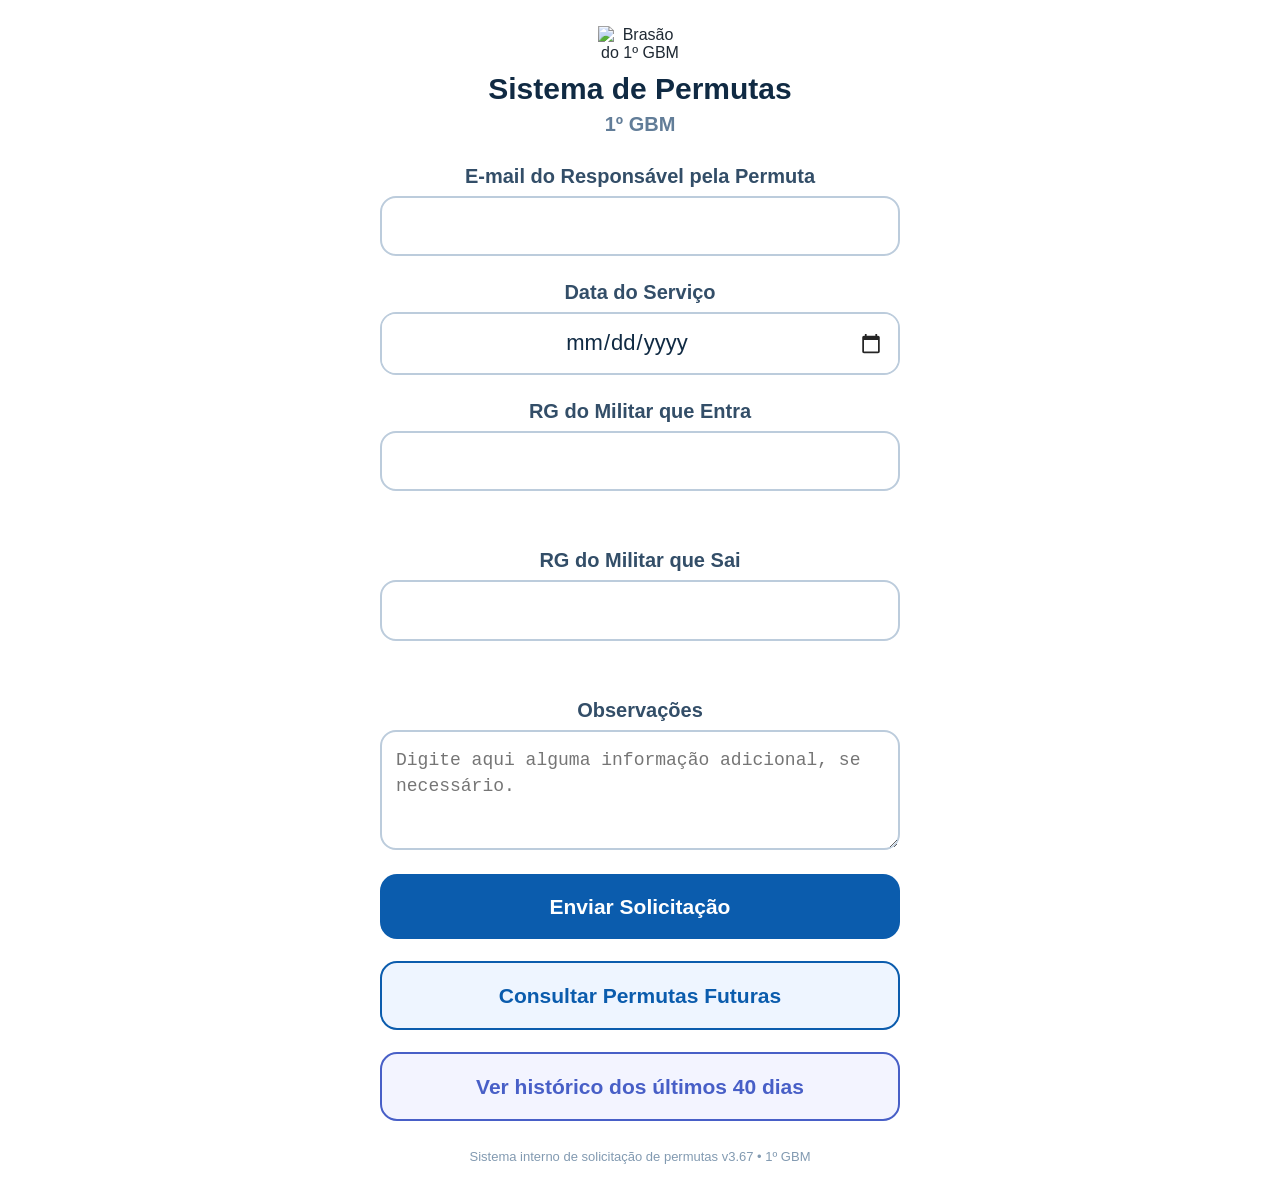
==== index.html @ e0be66de "Adiciona histórico de permutas dos últimos 40 dias" ====
<!DOCTYPE html>
<html lang="pt-BR">
<head>
  <meta charset="UTF-8">
  <meta name="viewport" content="width=device-width, initial-scale=1.0">
  <title>Sistema de Permutas - 1º GBM</title>

  <link rel="stylesheet" href="style.css">
</head>

<body>
  <div class="container">
    <div class="card">
      <div class="topo-brasao">
        <img src="brasao.png" alt="Brasão do 1º GBM">
      </div>
      
      <div class="titulo">Sistema de Permutas</div>
      <div class="subtitulo">1º GBM</div>

      <form id="formPermuta">
        <div class="campo">
          <label for="email">E-mail do Responsável pela Permuta</label>
          <input type="email" id="email" required autocomplete="email">
        </div>

        <div class="campo">
          <label for="dataServico">Data do Serviço</label>
          <div class="campo-data-wrapper">
            <input type="date" id="dataServico" required>
          </div>
          <div id="avisoPrazoPermuta" class="aviso-prazo"></div>
        </div>

        <div class="campo">
          <label for="rgEntra">RG do Militar que Entra</label>
          <input type="text" id="rgEntra" inputmode="numeric" maxlength="7" required>
          <div id="idEntra" class="identificacao"></div>
        </div>

        <div class="campo">
          <label for="rgSai">RG do Militar que Sai</label>
          <input type="text" id="rgSai" inputmode="numeric" maxlength="7" required>
          <div id="idSai" class="identificacao"></div>
        </div>

        <div class="campo">
          <label for="observacoes">Observações</label>
          <textarea id="observacoes" placeholder="Digite aqui alguma informação adicional, se necessário."></textarea>
        </div>

        <button type="submit" id="btnEnviar">Enviar Solicitação</button>

        <div id="mensagem" class="mensagem"></div>
      </form>

      <div class="consulta-box">
        <button type="button" id="btnAbrirConsulta" class="botao-secundario">
          Consultar Permutas Futuras
        </button>

        <div id="areaConsulta" class="area-consulta">
          <div class="campo">
            <label for="rgConsulta">RG para Consulta</label>
            <input type="text" id="rgConsulta" inputmode="numeric" maxlength="7">
          </div>

          <button type="button" id="btnConsultar">Consultar</button>

          <div id="resultadoConsulta" class="resultado-consulta"></div>
        </div>
      </div>

      <div class="consulta-box historico-box">
        <button type="button" id="btnAbrirHistorico" class="botao-secundario botao-historico">
          Ver histórico dos últimos 40 dias
        </button>

        <div id="areaHistorico" class="area-consulta">
          <div class="campo">
            <label for="rgHistorico">RG para Consulta</label>
            <input type="text" id="rgHistorico" inputmode="numeric" maxlength="7">
          </div>

          <button type="button" id="btnConsultarHistorico">Consultar Histórico</button>

          <div id="resultadoHistorico" class="resultado-consulta"></div>
        </div>
      </div>

      <div class="rodape">Sistema interno de solicitação de permutas v3.67 • 1º GBM</div>
    </div>
  </div>

  <script src="script.js"></script>
</body>
</html>
---- style.css ----
* {
  box-sizing: border-box;
}

html, body {
  width: 100%;
  min-height: 100%;
  margin: 0;
  padding: 0;
  font-family: Arial, sans-serif;
  background: #ffffff;
  color: #1f2933;
  -webkit-text-size-adjust: none;
  text-size-adjust: none;
}

body {
  overflow-x: hidden;
}

.container {
  width: 100%;
  min-height: 100vh;
  margin: 0;
  padding: 0;
  background: #ffffff;
}

.card {
  width: 100%;
  min-height: 100vh;
  margin: 0;
  padding: 26px 18px 24px;
  background: #ffffff;
}

.topo-brasao {
  text-align: center;
  margin-bottom: 10px;
}

.topo-brasao img {
  width: 84px;
  height: auto;
  display: inline-block;
}

.titulo {
  text-align: center;
  font-size: 30px;
  line-height: 1.1;
  font-weight: 900;
  color: #102a43;
  margin: 0 0 8px;
}

.subtitulo {
  text-align: center;
  font-size: 20px;
  font-weight: 600;
  color: #627d98;
  margin: 0 0 28px;
}

.campo {
  width: 100%;
  margin-bottom: 24px;
  text-align: center;
}

label {
  display: block;
  margin-bottom: 8px;
  font-size: 20px;
  line-height: 1.2;
  font-weight: 800;
  color: #334e68;
}

input,
textarea {
  display: block;
  width: 100%;
  border: 2px solid #bcccdc;
  border-radius: 16px;
  padding: 15px 14px;
  font-size: 22px;
  line-height: 1.2;
  text-align: center;
  background: #ffffff;
  color: #102a43;
  outline: none;
}

input:focus,
textarea:focus {
  border-color: #0b5cad;
  box-shadow: 0 0 0 5px rgba(11, 92, 173, 0.18);
}

.campo-data-wrapper {
  width: 100%;
  border: 2px solid #bcccdc;
  border-radius: 16px;
  background: #ffffff;
  overflow: hidden;
}

.campo-data-wrapper:focus-within {
  border-color: #0b5cad;
  box-shadow: 0 0 0 5px rgba(11, 92, 173, 0.18);
}

.campo-data-wrapper input[type="date"] {
  width: 100%;
  min-height: 58px;
  border: none;
  border-radius: 0;
  padding: 15px 14px;
  background: #ffffff;
  color: #102a43;
  font-family: Arial, sans-serif;
  font-size: 22px;
  line-height: 1.2;
  text-align: center;
  outline: none;
  appearance: none;
  -webkit-appearance: none;
}

.campo-data-wrapper input[type="date"]:focus {
  box-shadow: none;
}

.campo-data-wrapper input[type="date"]::-webkit-date-and-time-value {
  text-align: center;
  min-height: 1.2em;
}

.campo-data-wrapper input[type="date"]::-webkit-calendar-picker-indicator {
  opacity: 0.85;
}

.aviso-prazo {
  display: none;
  margin-top: 8px;
  padding: 10px 12px;
  border-radius: 12px;
  background: #fdecea;
  color: #842029;
  font-size: 15px;
  line-height: 1.35;
  font-weight: 800;
  text-align: center;
}

.aviso-prazo.ativo {
  display: block;
}

textarea {
  min-height: 120px;
  resize: vertical;
  text-align: left;
  font-size: 18px;
  line-height: 1.45;
}

.identificacao {
  margin-top: 7px;
  min-height: 26px;
  font-size: 21px;
  line-height: 1.2;
  font-weight: 900;
  color: #0b5cad;
  text-align: center;
}

.erro-identificacao {
  color: #c0392b;
  font-weight: 900;
}

button {
  display: block;
  width: 100%;
  border: none;
  border-radius: 17px;
  padding: 20px 14px;
  font-size: 21px;
  line-height: 1.2;
  font-weight: 900;
  color: #ffffff;
  background: #0b5cad;
  cursor: pointer;
  margin-top: 12px;
}

button:hover {
  background: #084985;
}

button:disabled {
  background: #9fb3c8;
  cursor: not-allowed;
}

.botao-secundario {
  background: #eef5ff;
  color: #0b5cad;
  border: 2px solid #0b5cad;
  margin-top: 16px;
}

.botao-secundario:hover {
  background: #dbeafe;
}

.botao-historico {
  color: #485fc7;
  border-color: #485fc7;
  background: #f3f4ff;
}

.botao-historico:hover {
  background: #e7e9ff;
}

.historico-box {
  margin-top: 12px;
}

.mensagem {
  margin-top: 26px;
  padding: 16px;
  border-radius: 16px;
  text-align: center;
  display: none;
  font-size: 18px;
  font-weight: 900;
  line-height: 1.45;
}

.mensagem.sucesso {
  display: block;
  background: #e3f9e5;
  color: #0f5132;
}

.mensagem.erro {
  display: block;
  background: #fdecea;
  color: #842029;
}

.consulta-box {
  margin-top: 22px;
}

.area-consulta {
  display: none;
  margin-top: 22px;
  padding-top: 22px;
  border-top: 2px solid #e4e7eb;
}

.area-consulta.ativa {
  display: block;
}

.resultado-consulta {
  margin-top: 20px;
  text-align: left;
}

.card-permuta {
  border: 1.5px solid #d9e2ec;
  border-radius: 14px;
  padding: 10px 12px;
  margin-bottom: 10px;
  background: #f8fbff;
  color: #102a43;
  font-size: 15px;
  line-height: 1.3;
}

.card-permuta .data {
  font-size: 17px;
  font-weight: 900;
  color: #0b5cad;
  margin-bottom: 6px;
  text-align: center;
}

.card-permuta .linha-permuta {
  margin-bottom: 4px;
}

.card-permuta .rotulo {
  font-weight: 900;
  color: #334e68;
}

.card-permuta .status {
  margin-top: 6px;
  padding-top: 6px;
  border-top: 1px solid #e4e7eb;
  font-weight: 900;
  text-align: center;
}

.status-feito {
  color: #1f8f3a;
}

.status-cancelada {
  color: #b3261e;
}

.status-pendente {
  color: #b7791f;
}

.mensagem-consulta {
  padding: 14px;
  border-radius: 14px;
  background: #eef5ff;
  color: #102a43;
  font-weight: 800;
  text-align: center;
  line-height: 1.4;
}

.campo,
button,
.mensagem,
.consulta-box {
  width: 100%;
  max-width: 520px;
  margin-left: auto;
  margin-right: auto;
}

input,
textarea,
.campo-data-wrapper {
  width: 100%;
  max-width: 520px;
  margin-left: auto;
  margin-right: auto;
}

.campo-data-wrapper input[type="date"] {
  max-width: none;
}

button {
  max-width: 520px;
}

.area-consulta {
  width: 100%;
  max-width: 520px;
  margin-left: auto;
  margin-right: auto;
}

.resultado-consulta {
  width: 100%;
  max-width: 520px;
  margin-left: auto;
  margin-right: auto;
}

.rodape {
  text-align: center;
  margin-top: 28px;
  font-size: 13px;
  color: #829ab1;
}

.container,
.card,
.campo,
.consulta-box,
.area-consulta,
.resultado-consulta {
  max-width: 100%;
}

.botao-cancelar {
  background: #fff4f4;
  color: #b3261e;
  border: 2px solid #b3261e;
  margin-top: 12px;
  padding: 13px 12px;
  font-size: 16px;
  border-radius: 13px;
}

.botao-cancelar:hover {
  background: #fdecea;
}

.area-cancelamento {
  display: none;
  margin-top: 12px;
  padding-top: 12px;
  border-top: 1px solid #e4e7eb;
}

.area-cancelamento.ativa {
  display: block;
}

.area-cancelamento input {
  margin-top: 8px;
  margin-bottom: 8px;
  font-size: 17px;
  padding: 12px;
  border-radius: 12px;
}

.botao-enviar-codigo,
.botao-confirmar-cancelamento {
  margin-top: 8px;
  padding: 13px 12px;
  font-size: 16px;
  border-radius: 13px;
}

.botao-confirmar-cancelamento {
  background: #b3261e;
}

.botao-confirmar-cancelamento:hover {
  background: #8f1f18;
}

.mensagem-cancelamento {
  margin-top: 10px;
  padding: 10px;
  border-radius: 12px;
  font-size: 14px;
  line-height: 1.35;
  font-weight: 800;
  text-align: center;
  display: none;
}

.mensagem-cancelamento.sucesso {
  display: block;
  background: #e3f9e5;
  color: #0f5132;
}

.mensagem-cancelamento.erro {
  display: block;
  background: #fdecea;
  color: #842029;
}

.aviso-cancelamento-indisponivel {
  margin-top: 10px;
  padding: 10px 12px;
  border-radius: 12px;
  background: #f6f7f9;
  color: #627d98;
  font-size: 13px;
  line-height: 1.35;
  font-weight: 800;
  text-align: center;
}

.card-historico {
  background: #fbfbff;
  border-color: #dcdff5;
}

.motivo-cancelamento-historico {
  margin-top: 8px;
  padding: 9px 10px;
  border-radius: 10px;
  background: #fdecea;
  color: #842029;
  font-size: 13px;
  line-height: 1.4;
}
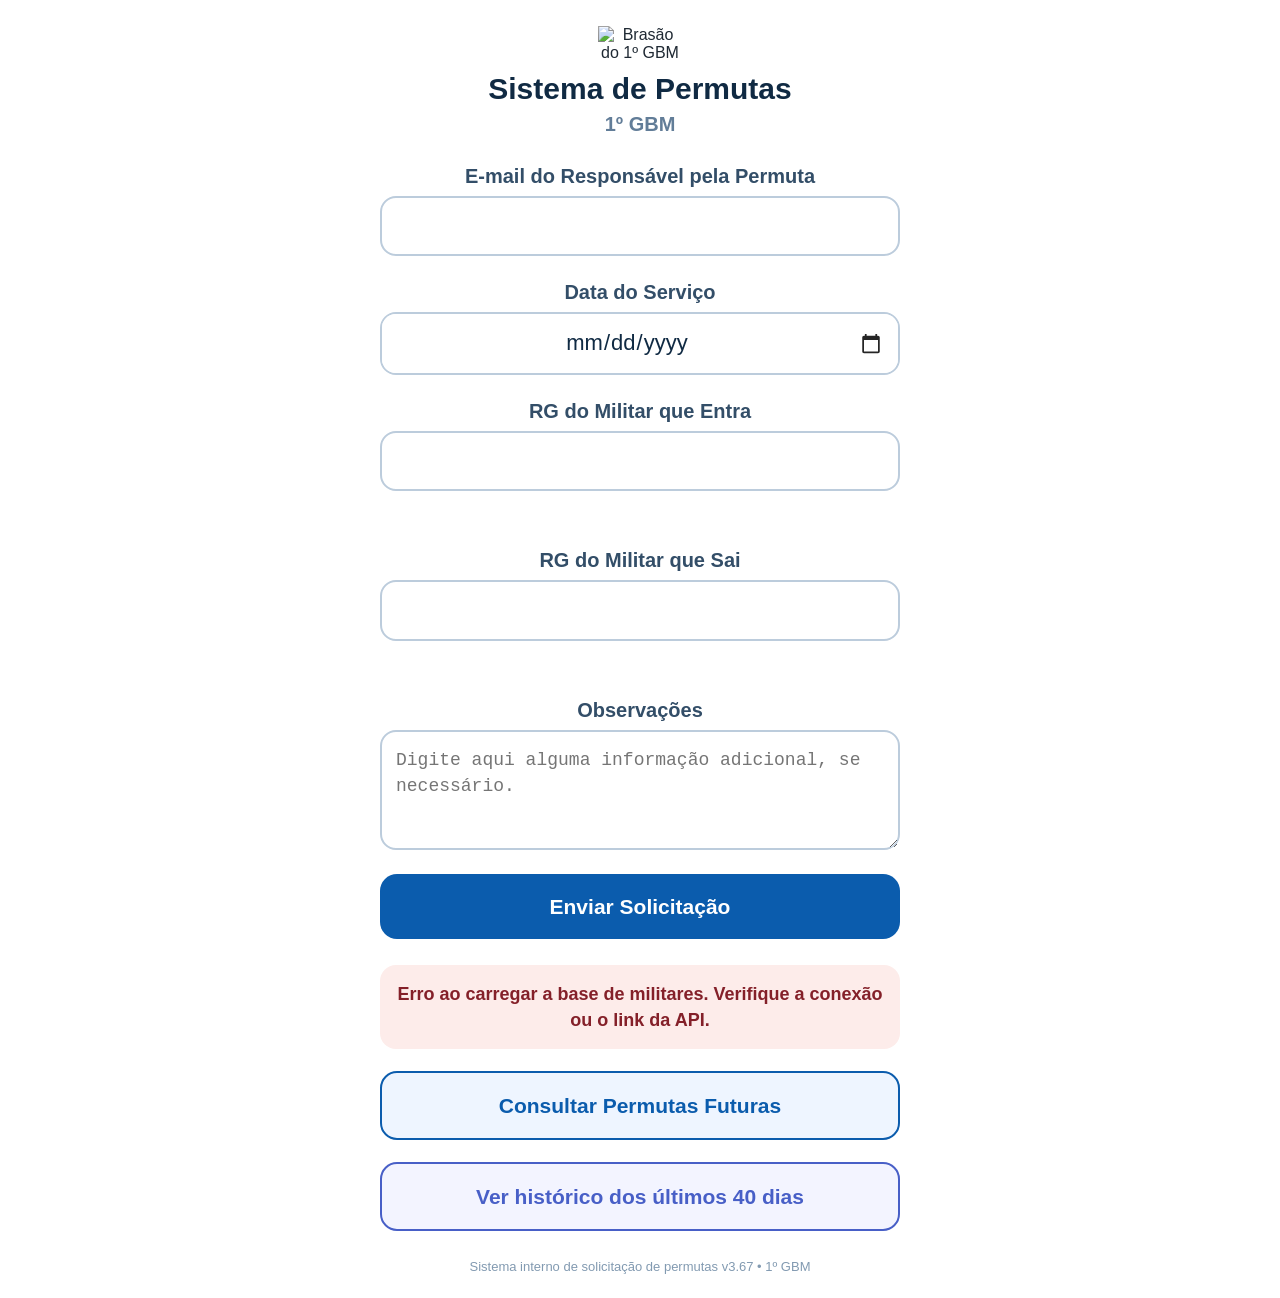
==== commit 90964e03: "Corrige arquivo JavaScript publicado" ====
--- a/index.html
+++ b/index.html
@@ -1,73 +1,73 @@
-<!DOCTYPE html>
-<html lang="pt-BR">
-<head>
-  <meta charset="UTF-8">
-  <meta name="viewport" content="width=device-width, initial-scale=1.0">
-  <title>Sistema de Permutas - 1º GBM</title>
-
-  <link rel="stylesheet" href="style.css">
-</head>
-
-<body>
-  <div class="container">
-    <div class="card">
-      <div class="topo-brasao">
-        <img src="brasao.png" alt="Brasão do 1º GBM">
-      </div>
-      
-      <div class="titulo">Sistema de Permutas</div>
-      <div class="subtitulo">1º GBM</div>
-
-      <form id="formPermuta">
-        <div class="campo">
-          <label for="email">E-mail do Responsável pela Permuta</label>
-          <input type="email" id="email" required autocomplete="email">
-        </div>
-
-        <div class="campo">
-          <label for="dataServico">Data do Serviço</label>
-          <div class="campo-data-wrapper">
-            <input type="date" id="dataServico" required>
-          </div>
-          <div id="avisoPrazoPermuta" class="aviso-prazo"></div>
-        </div>
-
-        <div class="campo">
-          <label for="rgEntra">RG do Militar que Entra</label>
-          <input type="text" id="rgEntra" inputmode="numeric" maxlength="7" required>
-          <div id="idEntra" class="identificacao"></div>
-        </div>
-
-        <div class="campo">
-          <label for="rgSai">RG do Militar que Sai</label>
-          <input type="text" id="rgSai" inputmode="numeric" maxlength="7" required>
-          <div id="idSai" class="identificacao"></div>
-        </div>
-
-        <div class="campo">
-          <label for="observacoes">Observações</label>
-          <textarea id="observacoes" placeholder="Digite aqui alguma informação adicional, se necessário."></textarea>
-        </div>
-
-        <button type="submit" id="btnEnviar">Enviar Solicitação</button>
-
-        <div id="mensagem" class="mensagem"></div>
-      </form>
-
+<!DOCTYPE html>
+<html lang="pt-BR">
+<head>
+  <meta charset="UTF-8">
+  <meta name="viewport" content="width=device-width, initial-scale=1.0">
+  <title>Sistema de Permutas - 1º GBM</title>
+
+  <link rel="stylesheet" href="style.css">
+</head>
+
+<body>
+  <div class="container">
+    <div class="card">
+      <div class="topo-brasao">
+        <img src="brasao.png" alt="Brasão do 1º GBM">
+      </div>
+      
+      <div class="titulo">Sistema de Permutas</div>
+      <div class="subtitulo">1º GBM</div>
+
+      <form id="formPermuta">
+        <div class="campo">
+          <label for="email">E-mail do Responsável pela Permuta</label>
+          <input type="email" id="email" required autocomplete="email">
+        </div>
+
+        <div class="campo">
+          <label for="dataServico">Data do Serviço</label>
+          <div class="campo-data-wrapper">
+            <input type="date" id="dataServico" required>
+          </div>
+          <div id="avisoPrazoPermuta" class="aviso-prazo"></div>
+        </div>
+
+        <div class="campo">
+          <label for="rgEntra">RG do Militar que Entra</label>
+          <input type="text" id="rgEntra" inputmode="numeric" maxlength="7" required>
+          <div id="idEntra" class="identificacao"></div>
+        </div>
+
+        <div class="campo">
+          <label for="rgSai">RG do Militar que Sai</label>
+          <input type="text" id="rgSai" inputmode="numeric" maxlength="7" required>
+          <div id="idSai" class="identificacao"></div>
+        </div>
+
+        <div class="campo">
+          <label for="observacoes">Observações</label>
+          <textarea id="observacoes" placeholder="Digite aqui alguma informação adicional, se necessário."></textarea>
+        </div>
+
+        <button type="submit" id="btnEnviar">Enviar Solicitação</button>
+
+        <div id="mensagem" class="mensagem"></div>
+      </form>
+
       <div class="consulta-box">
-        <button type="button" id="btnAbrirConsulta" class="botao-secundario">
-          Consultar Permutas Futuras
-        </button>
-
-        <div id="areaConsulta" class="area-consulta">
-          <div class="campo">
-            <label for="rgConsulta">RG para Consulta</label>
-            <input type="text" id="rgConsulta" inputmode="numeric" maxlength="7">
-          </div>
-
-          <button type="button" id="btnConsultar">Consultar</button>
-
-          <div id="resultadoConsulta" class="resultado-consulta"></div>
+        <button type="button" id="btnAbrirConsulta" class="botao-secundario">
+          Consultar Permutas Futuras
+        </button>
+
+        <div id="areaConsulta" class="area-consulta">
+          <div class="campo">
+            <label for="rgConsulta">RG para Consulta</label>
+            <input type="text" id="rgConsulta" inputmode="numeric" maxlength="7">
+          </div>
+
+          <button type="button" id="btnConsultar">Consultar</button>
+
+          <div id="resultadoConsulta" class="resultado-consulta"></div>
         </div>
       </div>
 
@@ -89,9 +89,9 @@
       </div>
 
       <div class="rodape">Sistema interno de solicitação de permutas v3.67 • 1º GBM</div>
-    </div>
-  </div>
-
-  <script src="script.js"></script>
-</body>
-</html>
+    </div>
+  </div>
+
+  <script src="script.js"></script>
+</body>
+</html>
--- a/style.css
+++ b/style.css
@@ -1,217 +1,217 @@
-* {
-  box-sizing: border-box;
-}
-
-html, body {
-  width: 100%;
-  min-height: 100%;
-  margin: 0;
-  padding: 0;
-  font-family: Arial, sans-serif;
-  background: #ffffff;
-  color: #1f2933;
-  -webkit-text-size-adjust: none;
-  text-size-adjust: none;
-}
-
-body {
-  overflow-x: hidden;
-}
-
-.container {
-  width: 100%;
-  min-height: 100vh;
-  margin: 0;
-  padding: 0;
-  background: #ffffff;
-}
-
-.card {
-  width: 100%;
-  min-height: 100vh;
-  margin: 0;
-  padding: 26px 18px 24px;
-  background: #ffffff;
-}
-
-.topo-brasao {
-  text-align: center;
-  margin-bottom: 10px;
-}
-
-.topo-brasao img {
-  width: 84px;
-  height: auto;
-  display: inline-block;
-}
-
-.titulo {
-  text-align: center;
-  font-size: 30px;
-  line-height: 1.1;
-  font-weight: 900;
-  color: #102a43;
-  margin: 0 0 8px;
-}
-
-.subtitulo {
-  text-align: center;
-  font-size: 20px;
-  font-weight: 600;
-  color: #627d98;
-  margin: 0 0 28px;
-}
-
-.campo {
-  width: 100%;
-  margin-bottom: 24px;
-  text-align: center;
-}
-
-label {
-  display: block;
-  margin-bottom: 8px;
-  font-size: 20px;
-  line-height: 1.2;
-  font-weight: 800;
-  color: #334e68;
-}
-
-input,
-textarea {
-  display: block;
-  width: 100%;
-  border: 2px solid #bcccdc;
-  border-radius: 16px;
-  padding: 15px 14px;
-  font-size: 22px;
-  line-height: 1.2;
-  text-align: center;
-  background: #ffffff;
-  color: #102a43;
-  outline: none;
-}
-
-input:focus,
-textarea:focus {
-  border-color: #0b5cad;
-  box-shadow: 0 0 0 5px rgba(11, 92, 173, 0.18);
-}
-
-.campo-data-wrapper {
-  width: 100%;
-  border: 2px solid #bcccdc;
-  border-radius: 16px;
-  background: #ffffff;
-  overflow: hidden;
-}
-
-.campo-data-wrapper:focus-within {
-  border-color: #0b5cad;
-  box-shadow: 0 0 0 5px rgba(11, 92, 173, 0.18);
-}
-
-.campo-data-wrapper input[type="date"] {
-  width: 100%;
-  min-height: 58px;
-  border: none;
-  border-radius: 0;
-  padding: 15px 14px;
-  background: #ffffff;
-  color: #102a43;
-  font-family: Arial, sans-serif;
-  font-size: 22px;
-  line-height: 1.2;
-  text-align: center;
-  outline: none;
-  appearance: none;
-  -webkit-appearance: none;
-}
-
-.campo-data-wrapper input[type="date"]:focus {
-  box-shadow: none;
-}
-
-.campo-data-wrapper input[type="date"]::-webkit-date-and-time-value {
-  text-align: center;
-  min-height: 1.2em;
-}
-
-.campo-data-wrapper input[type="date"]::-webkit-calendar-picker-indicator {
-  opacity: 0.85;
-}
-
-.aviso-prazo {
-  display: none;
-  margin-top: 8px;
-  padding: 10px 12px;
-  border-radius: 12px;
-  background: #fdecea;
-  color: #842029;
-  font-size: 15px;
-  line-height: 1.35;
-  font-weight: 800;
-  text-align: center;
-}
-
-.aviso-prazo.ativo {
-  display: block;
-}
-
-textarea {
-  min-height: 120px;
-  resize: vertical;
-  text-align: left;
-  font-size: 18px;
-  line-height: 1.45;
-}
-
-.identificacao {
-  margin-top: 7px;
-  min-height: 26px;
-  font-size: 21px;
-  line-height: 1.2;
-  font-weight: 900;
-  color: #0b5cad;
-  text-align: center;
-}
-
-.erro-identificacao {
-  color: #c0392b;
-  font-weight: 900;
-}
-
-button {
-  display: block;
-  width: 100%;
-  border: none;
-  border-radius: 17px;
-  padding: 20px 14px;
-  font-size: 21px;
-  line-height: 1.2;
-  font-weight: 900;
-  color: #ffffff;
-  background: #0b5cad;
-  cursor: pointer;
-  margin-top: 12px;
-}
-
-button:hover {
-  background: #084985;
-}
-
-button:disabled {
-  background: #9fb3c8;
-  cursor: not-allowed;
-}
-
-.botao-secundario {
-  background: #eef5ff;
-  color: #0b5cad;
-  border: 2px solid #0b5cad;
-  margin-top: 16px;
-}
-
+* {
+  box-sizing: border-box;
+}
+
+html, body {
+  width: 100%;
+  min-height: 100%;
+  margin: 0;
+  padding: 0;
+  font-family: Arial, sans-serif;
+  background: #ffffff;
+  color: #1f2933;
+  -webkit-text-size-adjust: none;
+  text-size-adjust: none;
+}
+
+body {
+  overflow-x: hidden;
+}
+
+.container {
+  width: 100%;
+  min-height: 100vh;
+  margin: 0;
+  padding: 0;
+  background: #ffffff;
+}
+
+.card {
+  width: 100%;
+  min-height: 100vh;
+  margin: 0;
+  padding: 26px 18px 24px;
+  background: #ffffff;
+}
+
+.topo-brasao {
+  text-align: center;
+  margin-bottom: 10px;
+}
+
+.topo-brasao img {
+  width: 84px;
+  height: auto;
+  display: inline-block;
+}
+
+.titulo {
+  text-align: center;
+  font-size: 30px;
+  line-height: 1.1;
+  font-weight: 900;
+  color: #102a43;
+  margin: 0 0 8px;
+}
+
+.subtitulo {
+  text-align: center;
+  font-size: 20px;
+  font-weight: 600;
+  color: #627d98;
+  margin: 0 0 28px;
+}
+
+.campo {
+  width: 100%;
+  margin-bottom: 24px;
+  text-align: center;
+}
+
+label {
+  display: block;
+  margin-bottom: 8px;
+  font-size: 20px;
+  line-height: 1.2;
+  font-weight: 800;
+  color: #334e68;
+}
+
+input,
+textarea {
+  display: block;
+  width: 100%;
+  border: 2px solid #bcccdc;
+  border-radius: 16px;
+  padding: 15px 14px;
+  font-size: 22px;
+  line-height: 1.2;
+  text-align: center;
+  background: #ffffff;
+  color: #102a43;
+  outline: none;
+}
+
+input:focus,
+textarea:focus {
+  border-color: #0b5cad;
+  box-shadow: 0 0 0 5px rgba(11, 92, 173, 0.18);
+}
+
+.campo-data-wrapper {
+  width: 100%;
+  border: 2px solid #bcccdc;
+  border-radius: 16px;
+  background: #ffffff;
+  overflow: hidden;
+}
+
+.campo-data-wrapper:focus-within {
+  border-color: #0b5cad;
+  box-shadow: 0 0 0 5px rgba(11, 92, 173, 0.18);
+}
+
+.campo-data-wrapper input[type="date"] {
+  width: 100%;
+  min-height: 58px;
+  border: none;
+  border-radius: 0;
+  padding: 15px 14px;
+  background: #ffffff;
+  color: #102a43;
+  font-family: Arial, sans-serif;
+  font-size: 22px;
+  line-height: 1.2;
+  text-align: center;
+  outline: none;
+  appearance: none;
+  -webkit-appearance: none;
+}
+
+.campo-data-wrapper input[type="date"]:focus {
+  box-shadow: none;
+}
+
+.campo-data-wrapper input[type="date"]::-webkit-date-and-time-value {
+  text-align: center;
+  min-height: 1.2em;
+}
+
+.campo-data-wrapper input[type="date"]::-webkit-calendar-picker-indicator {
+  opacity: 0.85;
+}
+
+.aviso-prazo {
+  display: none;
+  margin-top: 8px;
+  padding: 10px 12px;
+  border-radius: 12px;
+  background: #fdecea;
+  color: #842029;
+  font-size: 15px;
+  line-height: 1.35;
+  font-weight: 800;
+  text-align: center;
+}
+
+.aviso-prazo.ativo {
+  display: block;
+}
+
+textarea {
+  min-height: 120px;
+  resize: vertical;
+  text-align: left;
+  font-size: 18px;
+  line-height: 1.45;
+}
+
+.identificacao {
+  margin-top: 7px;
+  min-height: 26px;
+  font-size: 21px;
+  line-height: 1.2;
+  font-weight: 900;
+  color: #0b5cad;
+  text-align: center;
+}
+
+.erro-identificacao {
+  color: #c0392b;
+  font-weight: 900;
+}
+
+button {
+  display: block;
+  width: 100%;
+  border: none;
+  border-radius: 17px;
+  padding: 20px 14px;
+  font-size: 21px;
+  line-height: 1.2;
+  font-weight: 900;
+  color: #ffffff;
+  background: #0b5cad;
+  cursor: pointer;
+  margin-top: 12px;
+}
+
+button:hover {
+  background: #084985;
+}
+
+button:disabled {
+  background: #9fb3c8;
+  cursor: not-allowed;
+}
+
+.botao-secundario {
+  background: #eef5ff;
+  color: #0b5cad;
+  border: 2px solid #0b5cad;
+  margin-top: 16px;
+}
+
 .botao-secundario:hover {
   background: #dbeafe;
 }
@@ -229,246 +229,246 @@
 .historico-box {
   margin-top: 12px;
 }
-
-.mensagem {
-  margin-top: 26px;
-  padding: 16px;
-  border-radius: 16px;
-  text-align: center;
-  display: none;
-  font-size: 18px;
-  font-weight: 900;
-  line-height: 1.45;
-}
-
-.mensagem.sucesso {
-  display: block;
-  background: #e3f9e5;
-  color: #0f5132;
-}
-
-.mensagem.erro {
-  display: block;
-  background: #fdecea;
-  color: #842029;
-}
-
-.consulta-box {
-  margin-top: 22px;
-}
-
-.area-consulta {
-  display: none;
-  margin-top: 22px;
-  padding-top: 22px;
-  border-top: 2px solid #e4e7eb;
-}
-
-.area-consulta.ativa {
-  display: block;
-}
-
-.resultado-consulta {
-  margin-top: 20px;
-  text-align: left;
-}
-
-.card-permuta {
-  border: 1.5px solid #d9e2ec;
-  border-radius: 14px;
-  padding: 10px 12px;
-  margin-bottom: 10px;
-  background: #f8fbff;
-  color: #102a43;
-  font-size: 15px;
-  line-height: 1.3;
-}
-
-.card-permuta .data {
-  font-size: 17px;
-  font-weight: 900;
-  color: #0b5cad;
-  margin-bottom: 6px;
-  text-align: center;
-}
-
-.card-permuta .linha-permuta {
-  margin-bottom: 4px;
-}
-
-.card-permuta .rotulo {
-  font-weight: 900;
-  color: #334e68;
-}
-
-.card-permuta .status {
-  margin-top: 6px;
-  padding-top: 6px;
-  border-top: 1px solid #e4e7eb;
-  font-weight: 900;
-  text-align: center;
-}
-
-.status-feito {
-  color: #1f8f3a;
-}
-
-.status-cancelada {
-  color: #b3261e;
-}
-
-.status-pendente {
-  color: #b7791f;
-}
-
-.mensagem-consulta {
-  padding: 14px;
-  border-radius: 14px;
-  background: #eef5ff;
-  color: #102a43;
-  font-weight: 800;
-  text-align: center;
-  line-height: 1.4;
-}
-
-.campo,
-button,
-.mensagem,
-.consulta-box {
-  width: 100%;
-  max-width: 520px;
-  margin-left: auto;
-  margin-right: auto;
-}
-
-input,
-textarea,
-.campo-data-wrapper {
-  width: 100%;
-  max-width: 520px;
-  margin-left: auto;
-  margin-right: auto;
-}
-
-.campo-data-wrapper input[type="date"] {
-  max-width: none;
-}
-
-button {
-  max-width: 520px;
-}
-
-.area-consulta {
-  width: 100%;
-  max-width: 520px;
-  margin-left: auto;
-  margin-right: auto;
-}
-
-.resultado-consulta {
-  width: 100%;
-  max-width: 520px;
-  margin-left: auto;
-  margin-right: auto;
-}
-
-.rodape {
-  text-align: center;
-  margin-top: 28px;
-  font-size: 13px;
-  color: #829ab1;
-}
-
-.container,
-.card,
-.campo,
-.consulta-box,
-.area-consulta,
-.resultado-consulta {
-  max-width: 100%;
-}
-
-.botao-cancelar {
-  background: #fff4f4;
-  color: #b3261e;
-  border: 2px solid #b3261e;
-  margin-top: 12px;
-  padding: 13px 12px;
-  font-size: 16px;
-  border-radius: 13px;
-}
-
-.botao-cancelar:hover {
-  background: #fdecea;
-}
-
-.area-cancelamento {
-  display: none;
-  margin-top: 12px;
-  padding-top: 12px;
-  border-top: 1px solid #e4e7eb;
-}
-
-.area-cancelamento.ativa {
-  display: block;
-}
-
-.area-cancelamento input {
-  margin-top: 8px;
-  margin-bottom: 8px;
-  font-size: 17px;
-  padding: 12px;
-  border-radius: 12px;
-}
-
-.botao-enviar-codigo,
-.botao-confirmar-cancelamento {
-  margin-top: 8px;
-  padding: 13px 12px;
-  font-size: 16px;
-  border-radius: 13px;
-}
-
-.botao-confirmar-cancelamento {
-  background: #b3261e;
-}
-
-.botao-confirmar-cancelamento:hover {
-  background: #8f1f18;
-}
-
-.mensagem-cancelamento {
-  margin-top: 10px;
-  padding: 10px;
-  border-radius: 12px;
-  font-size: 14px;
-  line-height: 1.35;
-  font-weight: 800;
-  text-align: center;
-  display: none;
-}
-
-.mensagem-cancelamento.sucesso {
-  display: block;
-  background: #e3f9e5;
-  color: #0f5132;
-}
-
-.mensagem-cancelamento.erro {
-  display: block;
-  background: #fdecea;
-  color: #842029;
-}
-
+
+.mensagem {
+  margin-top: 26px;
+  padding: 16px;
+  border-radius: 16px;
+  text-align: center;
+  display: none;
+  font-size: 18px;
+  font-weight: 900;
+  line-height: 1.45;
+}
+
+.mensagem.sucesso {
+  display: block;
+  background: #e3f9e5;
+  color: #0f5132;
+}
+
+.mensagem.erro {
+  display: block;
+  background: #fdecea;
+  color: #842029;
+}
+
+.consulta-box {
+  margin-top: 22px;
+}
+
+.area-consulta {
+  display: none;
+  margin-top: 22px;
+  padding-top: 22px;
+  border-top: 2px solid #e4e7eb;
+}
+
+.area-consulta.ativa {
+  display: block;
+}
+
+.resultado-consulta {
+  margin-top: 20px;
+  text-align: left;
+}
+
+.card-permuta {
+  border: 1.5px solid #d9e2ec;
+  border-radius: 14px;
+  padding: 10px 12px;
+  margin-bottom: 10px;
+  background: #f8fbff;
+  color: #102a43;
+  font-size: 15px;
+  line-height: 1.3;
+}
+
+.card-permuta .data {
+  font-size: 17px;
+  font-weight: 900;
+  color: #0b5cad;
+  margin-bottom: 6px;
+  text-align: center;
+}
+
+.card-permuta .linha-permuta {
+  margin-bottom: 4px;
+}
+
+.card-permuta .rotulo {
+  font-weight: 900;
+  color: #334e68;
+}
+
+.card-permuta .status {
+  margin-top: 6px;
+  padding-top: 6px;
+  border-top: 1px solid #e4e7eb;
+  font-weight: 900;
+  text-align: center;
+}
+
+.status-feito {
+  color: #1f8f3a;
+}
+
+.status-cancelada {
+  color: #b3261e;
+}
+
+.status-pendente {
+  color: #b7791f;
+}
+
+.mensagem-consulta {
+  padding: 14px;
+  border-radius: 14px;
+  background: #eef5ff;
+  color: #102a43;
+  font-weight: 800;
+  text-align: center;
+  line-height: 1.4;
+}
+
+.campo,
+button,
+.mensagem,
+.consulta-box {
+  width: 100%;
+  max-width: 520px;
+  margin-left: auto;
+  margin-right: auto;
+}
+
+input,
+textarea,
+.campo-data-wrapper {
+  width: 100%;
+  max-width: 520px;
+  margin-left: auto;
+  margin-right: auto;
+}
+
+.campo-data-wrapper input[type="date"] {
+  max-width: none;
+}
+
+button {
+  max-width: 520px;
+}
+
+.area-consulta {
+  width: 100%;
+  max-width: 520px;
+  margin-left: auto;
+  margin-right: auto;
+}
+
+.resultado-consulta {
+  width: 100%;
+  max-width: 520px;
+  margin-left: auto;
+  margin-right: auto;
+}
+
+.rodape {
+  text-align: center;
+  margin-top: 28px;
+  font-size: 13px;
+  color: #829ab1;
+}
+
+.container,
+.card,
+.campo,
+.consulta-box,
+.area-consulta,
+.resultado-consulta {
+  max-width: 100%;
+}
+
+.botao-cancelar {
+  background: #fff4f4;
+  color: #b3261e;
+  border: 2px solid #b3261e;
+  margin-top: 12px;
+  padding: 13px 12px;
+  font-size: 16px;
+  border-radius: 13px;
+}
+
+.botao-cancelar:hover {
+  background: #fdecea;
+}
+
+.area-cancelamento {
+  display: none;
+  margin-top: 12px;
+  padding-top: 12px;
+  border-top: 1px solid #e4e7eb;
+}
+
+.area-cancelamento.ativa {
+  display: block;
+}
+
+.area-cancelamento input {
+  margin-top: 8px;
+  margin-bottom: 8px;
+  font-size: 17px;
+  padding: 12px;
+  border-radius: 12px;
+}
+
+.botao-enviar-codigo,
+.botao-confirmar-cancelamento {
+  margin-top: 8px;
+  padding: 13px 12px;
+  font-size: 16px;
+  border-radius: 13px;
+}
+
+.botao-confirmar-cancelamento {
+  background: #b3261e;
+}
+
+.botao-confirmar-cancelamento:hover {
+  background: #8f1f18;
+}
+
+.mensagem-cancelamento {
+  margin-top: 10px;
+  padding: 10px;
+  border-radius: 12px;
+  font-size: 14px;
+  line-height: 1.35;
+  font-weight: 800;
+  text-align: center;
+  display: none;
+}
+
+.mensagem-cancelamento.sucesso {
+  display: block;
+  background: #e3f9e5;
+  color: #0f5132;
+}
+
+.mensagem-cancelamento.erro {
+  display: block;
+  background: #fdecea;
+  color: #842029;
+}
+
 .aviso-cancelamento-indisponivel {
-  margin-top: 10px;
-  padding: 10px 12px;
-  border-radius: 12px;
-  background: #f6f7f9;
-  color: #627d98;
-  font-size: 13px;
-  line-height: 1.35;
-  font-weight: 800;
+  margin-top: 10px;
+  padding: 10px 12px;
+  border-radius: 12px;
+  background: #f6f7f9;
+  color: #627d98;
+  font-size: 13px;
+  line-height: 1.35;
+  font-weight: 800;
   text-align: center;
 }
 
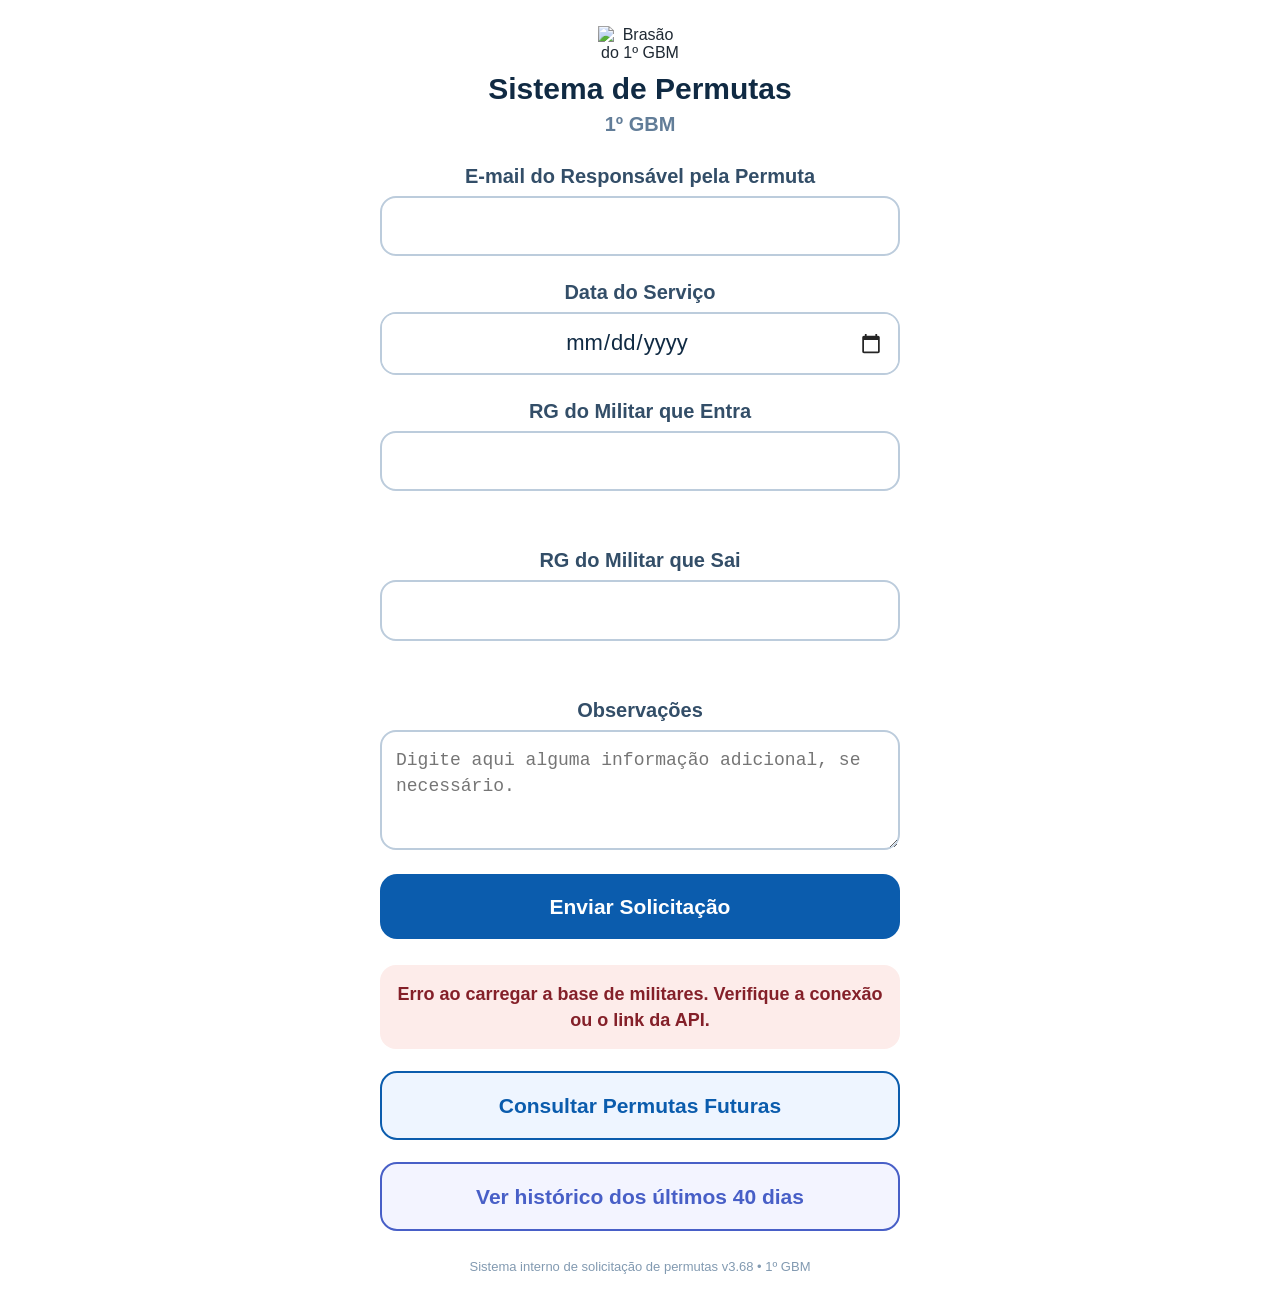
==== commit fd856101: "Estrutura o Sistema de Permutas por unidade do BravoNexo" ====
--- a/index.html
+++ b/index.html
@@ -1,97 +1,106 @@
-<!DOCTYPE html>
-<html lang="pt-BR">
-<head>
-  <meta charset="UTF-8">
-  <meta name="viewport" content="width=device-width, initial-scale=1.0">
-  <title>Sistema de Permutas - 1º GBM</title>
-
-  <link rel="stylesheet" href="style.css">
-</head>
-
-<body>
-  <div class="container">
-    <div class="card">
-      <div class="topo-brasao">
-        <img src="brasao.png" alt="Brasão do 1º GBM">
-      </div>
-      
-      <div class="titulo">Sistema de Permutas</div>
-      <div class="subtitulo">1º GBM</div>
-
-      <form id="formPermuta">
-        <div class="campo">
-          <label for="email">E-mail do Responsável pela Permuta</label>
-          <input type="email" id="email" required autocomplete="email">
-        </div>
-
-        <div class="campo">
-          <label for="dataServico">Data do Serviço</label>
-          <div class="campo-data-wrapper">
-            <input type="date" id="dataServico" required>
-          </div>
-          <div id="avisoPrazoPermuta" class="aviso-prazo"></div>
-        </div>
-
-        <div class="campo">
-          <label for="rgEntra">RG do Militar que Entra</label>
-          <input type="text" id="rgEntra" inputmode="numeric" maxlength="7" required>
-          <div id="idEntra" class="identificacao"></div>
-        </div>
-
-        <div class="campo">
-          <label for="rgSai">RG do Militar que Sai</label>
-          <input type="text" id="rgSai" inputmode="numeric" maxlength="7" required>
-          <div id="idSai" class="identificacao"></div>
-        </div>
-
-        <div class="campo">
-          <label for="observacoes">Observações</label>
-          <textarea id="observacoes" placeholder="Digite aqui alguma informação adicional, se necessário."></textarea>
-        </div>
-
-        <button type="submit" id="btnEnviar">Enviar Solicitação</button>
-
-        <div id="mensagem" class="mensagem"></div>
-      </form>
-
-      <div class="consulta-box">
-        <button type="button" id="btnAbrirConsulta" class="botao-secundario">
-          Consultar Permutas Futuras
-        </button>
-
-        <div id="areaConsulta" class="area-consulta">
-          <div class="campo">
-            <label for="rgConsulta">RG para Consulta</label>
-            <input type="text" id="rgConsulta" inputmode="numeric" maxlength="7">
-          </div>
-
-          <button type="button" id="btnConsultar">Consultar</button>
-
-          <div id="resultadoConsulta" class="resultado-consulta"></div>
-        </div>
-      </div>
-
-      <div class="consulta-box historico-box">
-        <button type="button" id="btnAbrirHistorico" class="botao-secundario botao-historico">
-          Ver histórico dos últimos 40 dias
-        </button>
-
-        <div id="areaHistorico" class="area-consulta">
-          <div class="campo">
-            <label for="rgHistorico">RG para Consulta</label>
-            <input type="text" id="rgHistorico" inputmode="numeric" maxlength="7">
-          </div>
-
-          <button type="button" id="btnConsultarHistorico">Consultar Histórico</button>
-
-          <div id="resultadoHistorico" class="resultado-consulta"></div>
-        </div>
-      </div>
-
-      <div class="rodape">Sistema interno de solicitação de permutas v3.67 • 1º GBM</div>
-    </div>
-  </div>
-
-  <script src="script.js"></script>
-</body>
-</html>
+<!DOCTYPE html>
+<html lang="pt-BR">
+<head>
+  <meta charset="UTF-8">
+  <meta name="viewport" content="width=device-width, initial-scale=1.0">
+  <meta name="theme-color" content="#0b3d91">
+  <meta name="application-name" content="Sistema de Permutas">
+  <meta name="apple-mobile-web-app-title" content="Permutas 1º GBM">
+  <meta name="apple-mobile-web-app-capable" content="yes">
+
+  <title>Sistema de Permutas - 1º GBM</title>
+
+  <link rel="icon" type="image/png" sizes="192x192" href="icon-192.png">
+  <link rel="apple-touch-icon" href="icon-192.png">
+  <link rel="manifest" href="manifest.json">
+  <link rel="stylesheet" href="style.css">
+</head>
+
+<body>
+  <div class="container">
+    <div class="card">
+      <div class="topo-brasao">
+        <img id="brasaoUnidade" src="brasao.png" alt="Brasão da unidade">
+      </div>
+      
+      <div class="titulo">Sistema de Permutas</div>
+      <div id="nomeUnidade" class="subtitulo">1º GBM</div>
+
+      <form id="formPermuta">
+        <div class="campo">
+          <label for="email">E-mail do Responsável pela Permuta</label>
+          <input type="email" id="email" required autocomplete="email">
+        </div>
+
+        <div class="campo">
+          <label for="dataServico">Data do Serviço</label>
+          <div class="campo-data-wrapper">
+            <input type="date" id="dataServico" required>
+          </div>
+          <div id="avisoPrazoPermuta" class="aviso-prazo"></div>
+        </div>
+
+        <div class="campo">
+          <label for="rgEntra">RG do Militar que Entra</label>
+          <input type="text" id="rgEntra" inputmode="numeric" maxlength="7" required>
+          <div id="idEntra" class="identificacao"></div>
+        </div>
+
+        <div class="campo">
+          <label for="rgSai">RG do Militar que Sai</label>
+          <input type="text" id="rgSai" inputmode="numeric" maxlength="7" required>
+          <div id="idSai" class="identificacao"></div>
+        </div>
+
+        <div class="campo">
+          <label for="observacoes">Observações</label>
+          <textarea id="observacoes" placeholder="Digite aqui alguma informação adicional, se necessário."></textarea>
+        </div>
+
+        <button type="submit" id="btnEnviar">Enviar Solicitação</button>
+
+        <div id="mensagem" class="mensagem"></div>
+      </form>
+
+      <div class="consulta-box">
+        <button type="button" id="btnAbrirConsulta" class="botao-secundario">
+          Consultar Permutas Futuras
+        </button>
+
+        <div id="areaConsulta" class="area-consulta">
+          <div class="campo">
+            <label for="rgConsulta">RG para Consulta</label>
+            <input type="text" id="rgConsulta" inputmode="numeric" maxlength="7">
+          </div>
+
+          <button type="button" id="btnConsultar">Consultar</button>
+
+          <div id="resultadoConsulta" class="resultado-consulta"></div>
+        </div>
+      </div>
+
+      <div class="consulta-box historico-box">
+        <button type="button" id="btnAbrirHistorico" class="botao-secundario botao-historico">
+          Ver histórico dos últimos 40 dias
+        </button>
+
+        <div id="areaHistorico" class="area-consulta">
+          <div class="campo">
+            <label for="rgHistorico">RG para Consulta</label>
+            <input type="text" id="rgHistorico" inputmode="numeric" maxlength="7">
+          </div>
+
+          <button type="button" id="btnConsultarHistorico">Consultar Histórico</button>
+
+          <div id="resultadoHistorico" class="resultado-consulta"></div>
+        </div>
+      </div>
+
+      <div id="rodapeSistema" class="rodape">Sistema interno de solicitação de permutas v3.68 • 1º GBM</div>
+    </div>
+  </div>
+
+  <script src="config/01gbm.js?v=1"></script>
+  <script src="script.js?v=3.68.0"></script>
+</body>
+</html>
